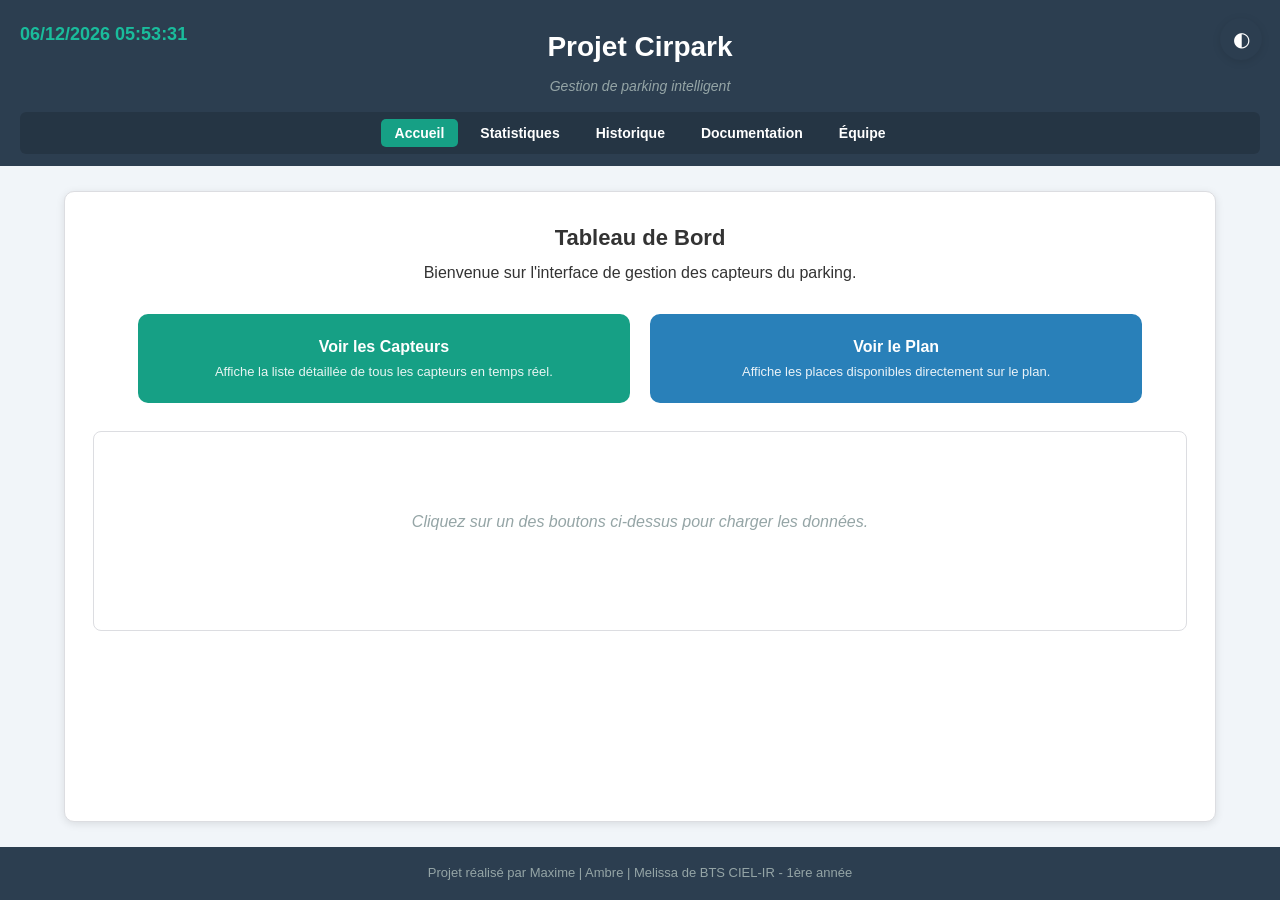
==== index.html @ d514f748 "feat: implement dynamic parking visualization, sensor management, and statistical charting functiona" ====
<!DOCTYPE html>
<html lang="fr" data-theme="light">
<head>
    <meta charset="UTF-8">
    <meta name="viewport" content="width=device-width, initial-scale=1.0">
    <title>Projet Cirpark - BTS CIEL-IR 1</title>
    <link rel="stylesheet" href="style.css">
</head>
<body>

    <!-- En-tête du site -->
    <header style="position:relative;">
        <div id="horloge" style="position:absolute; top:20px; left:20px; font-weight:bold; color:#1abc9c; font-size:18px;">--/--/---- --:--:--</div>
        
        <div class="logo-container">
            <h1>Projet Cirpark</h1>
            <p>Gestion de parking intelligent</p>
        </div>
        <button id="theme-toggle"></button>
        
        <!-- Menu de navigation -->
        <nav>
            <ul>
                <li><a href="index.html" class="active">Accueil</a></li>
                <li><a href="html/statistiques.html">Statistiques</a></li>
                <li><a href="#">Historique</a></li>
                <li><a href="#">Documentation</a></li>
                <li><a href="#">Équipe</a></li>
            </ul>
        </nav>
    </header>

    <!-- Contenu principal -->
    <main>
        <div class="description-projet">
            <h2>Tableau de Bord</h2>
            <p>Bienvenue sur l'interface de gestion des capteurs du parking.</p>
        </div>

        <!-- Boutons d'action -->
        <div class="boutons-container">
            <!-- Bouton pour voir les capteurs -->
            <button id="capteursNAV" class="bouton-action btn-vert">
                <h3>Voir les Capteurs</h3>
                <p>Affiche la liste détaillée de tous les capteurs en temps réel.</p>
            </button>

            <!-- Bouton pour voir le plan -->
            <button id="planNAV" class="bouton-action btn-bleu">
                <h3>Voir le Plan</h3>
                <p>Affiche les places disponibles directement sur le plan.</p>
            </button>
        </div>

        <!-- Section où l'AJAX va afficher les tableaux ou plans -->
        <section id="section">
            <p class="texte-attente">Cliquez sur un des boutons ci-dessus pour charger les données.</p>
        </section>
    </main>

    <!-- Pied de page -->
    <footer>
        <p>Projet réalisé par Maxime | Ambre | Melissa de BTS CIEL-IR - 1ère année</p>
    </footer>

    <!-- Lien vers notre script JavaScript -->
    <script src="js/ajax.js"></script>
    <script type="module">
        import { initTheme } from './js/theme.js';
        initTheme();
    </script> 
</body>
</html>
---- style.css ----
/* style.css - Projet Cirpark */
/* Maxime, Ambre, Melissa */
* {
    margin: 0;
    padding: 0;
    box-sizing: border-box;
}

/* =========== Tokens (variables CSS) =========== */
:root,
[data-theme="light"] {
    --secondary-color: #16a085;
    --primary-color: #2c3e50;
    --white-color: #ffffff;
    --gray-color: #95a5a6;
    --text-color: #333333;
    --bg-color: #f1f5f9;
    --card-bg-color: #ffffff;
    --border-color: #dcdde1;
    --shadow: 0 2px 8px rgba(0, 0, 0, 0.1);
    --green-color: #27ae60;
    --red-color: #e74c3c;
    --blue-color: #2980b9;
    --yellow-color: #f1c40f;
    --orange-color: #e67e22;
    --purple-color: #9b59b6;
    --accent-color: #2980b9;
}

[data-theme="dark"] {
    --secondary-color: #1abc9c;
    --primary-color: #1a1a2e;
    --white-color: #e0e0e0;
    --gray-color: #7f8c8d;
    --text-color: #ecf0f1;
    --bg-color: #0f0f1a;
    --card-bg-color: #1e1e30;
    --border-color: #3a3a5c;
    --shadow: 0 2px 8px rgba(0, 0, 0, 0.35);
    --green-color: #2ecc71;
    --red-color: #e74c3c;
    --blue-color: #3498db;
    --yellow-color: #f1c40f;
    --orange-color: #e67e22;
    --purple-color: #9b59b6;
    --accent-color: #3498db;
}

/* =========== BODY =========== */
body {
    font-family: Arial, Helvetica, sans-serif;
    background-color: var(--bg-color);
    color: var(--text-color);
    line-height: 1.6;
    display: flex;
    flex-direction: column;
    min-height: 100vh;
    transition: background-color 0.3s, color 0.3s;
}

/* =========== EN-TETE =========== */

header {
    background-color: var(--primary-color);
    color: var(--white-color);
    padding: 25px 20px 12px;
    text-align: center;
    position: relative;
}

.logo-container h1 {
    font-size: 28px;
    margin-bottom: 5px;
}

.logo-container p {
    font-style: italic;
    color: var(--gray-color);
    margin-bottom: 15px;
    font-size: 14px;
}

/* =========== MENU DE NAVIGATION =========== */

nav ul {
    list-style-type: none;
    display: flex;
    justify-content: center;
    gap: 8px;
    background-color: rgba(0, 0, 0, 0.15);
    border-radius: 6px;
    padding: 8px 12px;
}

nav ul li a {
    color: var(--white-color);
    text-decoration: none;
    font-weight: bold;
    font-size: 14px;
    padding: 6px 14px;
    border-radius: 5px;
    transition: background-color 0.25s;
}

nav ul li a:hover,
nav ul li a.active {
    background-color: var(--secondary-color);
}

/* =========== CONTENU PRINCIPAL =========== */

main {
    flex: 1;
    width: 90%;
    margin: 25px auto;
    background-color: var(--card-bg-color);
    padding: 28px;
    border-radius: 10px;
    box-shadow: var(--shadow);
    border: 1px solid var(--border-color);
    transition: background-color 0.3s, border-color 0.3s;
}

.description-projet {
    text-align: center;
    margin-bottom: 28px;
}

.description-projet h2 {
    font-size: 22px;
    margin-bottom: 5px;
}

/* =========== BOUTONS D'ACTION =========== */

.boutons-container {
    display: flex;
    justify-content: center;
    gap: 20px;
    margin-bottom: 28px;
}

.bouton-action {
    width: 45%;
    padding: 22px;
    border: 2px solid transparent;
    border-radius: 10px;
    cursor: pointer;
    text-align: center;
    transition: transform 0.2s, box-shadow 0.2s;
}

.bouton-action h3 {
    margin-bottom: 8px;
    font-size: 16px;
}

.bouton-action p {
    font-size: 13px;
    opacity: 0.9;
}

.bouton-action:hover {
    transform: translateY(-2px);
    box-shadow: 0 4px 14px rgba(0, 0, 0, 0.15);
}

.btn-vert {
    background-color: var(--secondary-color);
    color: var(--white-color);
    /*border-color: var(--secondary-color);*/
}

.btn-bleu {
    background-color: var(--accent-color);
    color: var(--white-color);
    border-color: var(--accent-color);
}

/* =========== ZONE D'AFFICHAGE AJAX =========== */

#section {
    border: 1px solid var(--border-color);
    padding: 22px;
    min-height: 200px;
    border-radius: 8px;
    background-color: var(--card-bg-color);
    transition: background-color 0.3s, border-color 0.3s;
}

.texte-attente {
    text-align: center;
    color: var(--gray-color);
    font-style: italic;
    margin-top: 55px;
}

/* =========== TABLEAUX =========== */

table {
    width: 100%;
    border-collapse: collapse;
    margin-top: 10px;
}

th, td {
    border: 1px solid var(--border-color);
    padding: 10px;
    text-align: center;
}

th {
    background-color: var(--primary-color);
    color: var(--white-color);
    font-size: 13px;
    text-transform: uppercase;
    letter-spacing: 0.5px;
}

tr:nth-child(even) {
    background-color: rgba(0, 0, 0, 0.04);
}

tr:hover {
    background-color: rgba(0, 0, 0, 0.06);
}

.vert {
    color: var(--green-color);
    font-weight: bold;
}

.rouge {
    color: var(--red-color);
    font-weight: bold;
}

/* =========== PLAN DU PARKING =========== */

#parking {
    width: 90%;
    margin: 20px auto;
    height: 600px;
    background-color: var(--gray-color);
    border: 3px solid var(--primary-color);
    border-radius: 8px;
    box-shadow: inset 0 0 10px rgba(0, 0, 0, 0.3);
    display: flex;
    flex-direction: column;
}

#range1, #range2, #chemin, #range3, #range4 {
    width: 100%;
    height: 16%;
    display: flex;
}

#range1 .place, #range3 .place {
    border-left: 2px solid var(--white-color);
    height: 100%;
    width: 10%;
    border-right: 2px solid var(--white-color);
    border-top: 3px solid var(--white-color);
    box-sizing: border-box;
}

#range2 .place, #range4 .place {
    border-left: 2px solid var(--white-color);
    border-bottom: 3px solid var(--white-color);
    height: 100%;
    width: 10%;
    border-right: 2px solid var(--white-color);
    box-sizing: border-box;
}

.route {
    height: 100%;
    width: 10%;
    display: flex;
    justify-content: center;
    align-items: center;
    color: var(--white-color);
    font-weight: bold;
    font-size: 24px;
}

.place {
    position: relative;
    transition: background-color 0.3s, transform 0.2s;
    cursor: pointer;
    display: flex;
    justify-content: center;
    align-items: center;
    font-size: 35px;
}

.voiture-img {
    max-width: 90%;
    max-height: 90%;
    object-fit: contain;
}

.place:hover {
    transform: scale(1.1);
    z-index: 10;
    box-shadow: 0 0 12px rgba(255, 255, 255, 0.5);
}

.place::after {
    content: attr(data-info);
    position: absolute;
    bottom: 110%;
    left: 50%;
    transform: translateX(-50%);
    background-color: var(--primary-color);
    color: var(--white-color);
    padding: 6px 10px;
    border-radius: 6px;
    font-size: 12px;
    white-space: nowrap;
    pointer-events: none;
    opacity: 0;
    transition: opacity 0.3s;
}

.place:hover::after {
    opacity: 1;
    bottom: 115%;
}
.place.vert {
    background-color: var(--green-color);
}

.place.rouge {
    background-color: var(--red-color);
}

/* =========== BOUTON RETOUR (HISTORIQUE) =========== */

.btn-gris {
    background-color: var(--card-bg-color);
    color: var(--text-color);
    border: 1px solid var(--border-color);
    padding: 10px 20px;
    border-radius: 6px;
    cursor: pointer;
    font-weight: bold;
    margin-bottom: 15px;
    transition: background-color 0.2s;
}

.btn-gris:hover {
    background-color: var(--secondary-color);
    color: var(--white-color);
    border-color: var(--secondary-color);
}

/* =========== PIED DE PAGE =========== */

footer {
    background-color: var(--primary-color);
    color: var(--gray-color);
    text-align: center;
    padding: 16px;
    margin-top: auto;
    font-size: 13px;
}

/* =========== RESUME PARKING =========== */

.resume-parking {
    margin: 20px auto;
    width: 90%;
    display: flex;
    justify-content: space-around;
    background-color: var(--card-bg-color);
    padding: 15px;
    border-radius: 8px;
    box-shadow: var(--shadow);
    font-size: 18px;
    border: 1px solid var(--border-color);
}

.resume-parking p {
    margin: 0;
}

.resume-parking .texte-vert {
    color: var(--green-color);
    font-weight: bold;
    font-size: 22px;
}

.resume-parking .texte-rouge {
    color: var(--red-color);
    font-weight: bold;
    font-size: 22px;
}

/* =========== BOUTON THEME =========== */

#theme-toggle {
    position: fixed;
    top: 18px;
    right: 18px;
    width: 42px;
    height: 42px;
    border-radius: 50%;
    border: none;
    cursor: pointer;
    font-size: 20px;
    background-color: var(--primary-color);
    color: var(--white-color);
    box-shadow: var(--shadow);
    transition: transform 0.25s, background-color 0.25s;
    z-index: 1000;
}

#theme-toggle:hover {
    transform: scale(1.1);
    background-color: var(--secondary-color);
}

/* =========== STATISTIQUES =========== */

.stats-grid {
    display: grid;
    grid-template-columns: 1fr 1fr;
    gap: 20px;
}

.stats-card {
    background-color: var(--card-bg-color);
    border: 1px solid var(--border-color);
    border-radius: 10px;
    padding: 20px;
    box-shadow: var(--shadow);
    transition: background-color 0.3s, border-color 0.3s, transform 0.2s;
}

.stats-card:hover {
    transform: translateY(-2px);
    box-shadow: 0 4px 16px rgba(0, 0, 0, 0.15);
}

.stats-card h3 {
    font-size: 16px;
    margin-bottom: 14px;
    color: var(--text-color);
    text-align: center;
}

.chart-wrapper {
    position: relative;
    height: 280px;
    width: 100%;
}
.stats-card:last-child {
    grid-column: 1 / -1;
}

/* =========== RESPONSIVE DESIGN =========== */

/* =========== MOBILE =========== */
@media screen and (max-width: 600px) {

    nav ul {
        flex-direction: column;
    }

    .boutons-container {
        flex-direction: column;
    }

    .bouton-action {
        width: 100%;
    }

    .stats-grid {
        grid-template-columns: 1fr;
    }

    .resume-parking {
        flex-direction: column;
        text-align: center;
    }
}
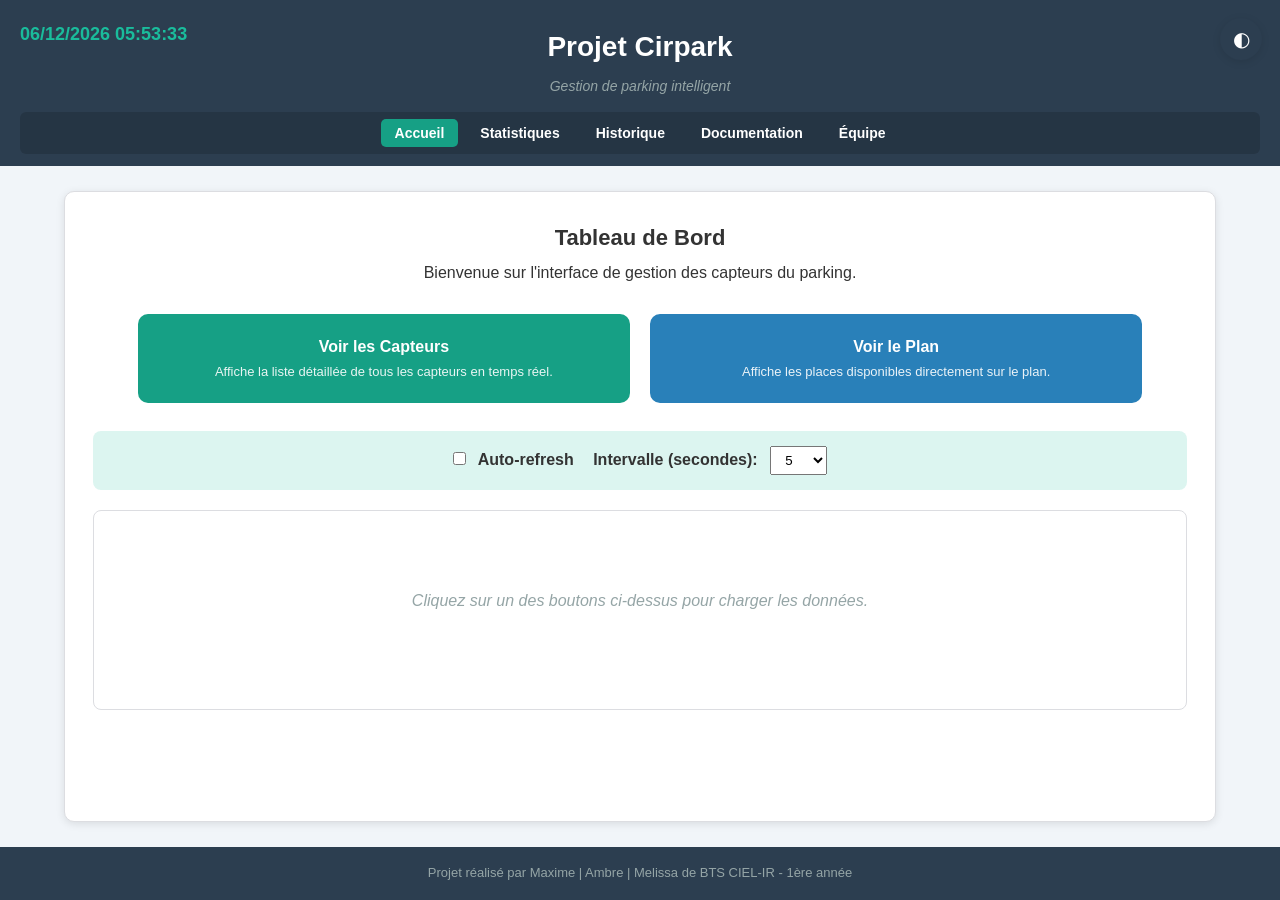
==== commit 64a0c624: "feat: implement auto-refresh functionality for statistics and charts; update README and add new HTML" ====
--- a/index.html
+++ b/index.html
@@ -52,6 +52,23 @@
             </button>
         </div>
 
+        <!-- Contrôle Auto-Refresh -->
+        <div style="margin: 20px 0; padding: 15px; background: rgba(26, 188, 156, 0.15); border-radius: 8px; text-align: center;">
+            <label for="autoRefreshToggle" style="font-weight: bold; margin-right: 15px;">
+                <input type="checkbox" id="autoRefreshToggle" style="margin-right: 8px;"> Auto-refresh
+            </label>
+            <label for="refreshInterval" style="font-weight: bold;">
+                Intervalle (secondes):
+                <select id="refreshInterval" style="margin-left: 8px; padding: 5px 10px;">
+                    <option value="3000">3</option>
+                    <option value="5000" selected>5</option>
+                    <option value="10000">10</option>
+                    <option value="15000">15</option>
+                    <option value="30000">30</option>
+                </select>
+            </label>
+        </div>
+
         <!-- Section où l'AJAX va afficher les tableaux ou plans -->
         <section id="section">
             <p class="texte-attente">Cliquez sur un des boutons ci-dessus pour charger les données.</p>
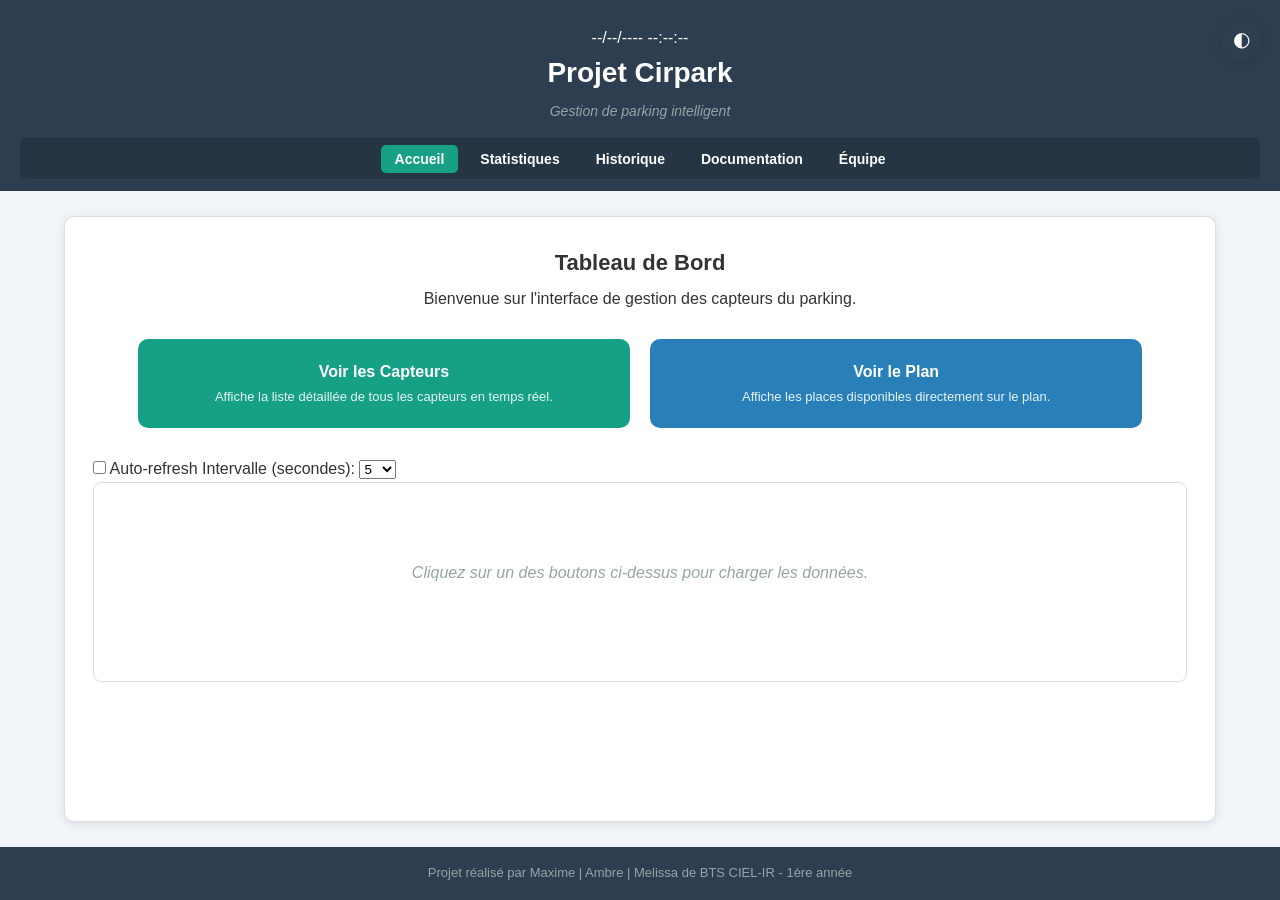
==== commit 687ccb6c: "feat: enhance capteur management with detailed view, update REST API for capteur data, and improve r" ====
--- a/index.html
+++ b/index.html
@@ -9,8 +9,8 @@
 <body>
 
     <!-- En-tête du site -->
-    <header style="position:relative;">
-        <div id="horloge" style="position:absolute; top:20px; left:20px; font-weight:bold; color:#1abc9c; font-size:18px;">--/--/---- --:--:--</div>
+    <header id="index-header">
+        <div id="horloge">--/--/---- --:--:--</div>
         
         <div class="logo-container">
             <h1>Projet Cirpark</h1>
@@ -23,9 +23,9 @@
             <ul>
                 <li><a href="index.html" class="active">Accueil</a></li>
                 <li><a href="html/statistiques.html">Statistiques</a></li>
-                <li><a href="#">Historique</a></li>
-                <li><a href="#">Documentation</a></li>
-                <li><a href="#">Équipe</a></li>
+                <li><a href="html/historique.html">Historique</a></li>
+                <li><a href="html/documentation.html">Documentation</a></li>
+                <li><a href="html/equipe.html">Équipe</a></li>
             </ul>
         </nav>
     </header>
@@ -53,13 +53,13 @@
         </div>
 
         <!-- Contrôle Auto-Refresh -->
-        <div style="margin: 20px 0; padding: 15px; background: rgba(26, 188, 156, 0.15); border-radius: 8px; text-align: center;">
-            <label for="autoRefreshToggle" style="font-weight: bold; margin-right: 15px;">
-                <input type="checkbox" id="autoRefreshToggle" style="margin-right: 8px;"> Auto-refresh
+        <div class="refresh">
+            <label for="autoRefreshToggle" id="refreshtoggle">
+                <input type="checkbox" id="autoRefreshToggle"> Auto-refresh
             </label>
-            <label for="refreshInterval" style="font-weight: bold;">
+            <label for="refreshInterval" id="refreshIntervalLabel">
                 Intervalle (secondes):
-                <select id="refreshInterval" style="margin-left: 8px; padding: 5px 10px;">
+                <select id="refreshInterval">
                     <option value="3000">3</option>
                     <option value="5000" selected>5</option>
                     <option value="10000">10</option>
--- a/style.css
+++ b/style.css
@@ -235,6 +235,104 @@
     font-weight: bold;
 }
 
+/* =========== FICHE CAPTEUR =========== */
+
+.capteur-details {
+    margin-top: 15px;
+}
+
+.capteur-grid {
+    display: grid;
+    grid-template-columns: repeat(auto-fit, minmax(240px, 1fr));
+    gap: 18px;
+}
+
+.capteur-card {
+    background-color: var(--card-bg-color);
+    border: 1px solid var(--border-color);
+    border-radius: 10px;
+    padding: 16px;
+    box-shadow: var(--shadow);
+}
+
+.capteur-card h4 {
+    margin-bottom: 12px;
+    font-size: 15px;
+}
+
+.capteur-form {
+    display: grid;
+    gap: 10px;
+}
+
+.capteur-form label {
+    font-weight: bold;
+    font-size: 13px;
+}
+
+.capteur-form input,
+.capteur-form select,
+.capteur-form textarea {
+    width: 100%;
+    padding: 8px 10px;
+    border-radius: 6px;
+    border: 1px solid var(--border-color);
+    background-color: var(--card-bg-color);
+    color: var(--text-color);
+}
+
+.capteur-meta {
+    font-size: 12px;
+    color: var(--gray-color);
+    margin-top: 6px;
+}
+
+.form-actions {
+    margin-top: 12px;
+    display: flex;
+    gap: 10px;
+    flex-wrap: wrap;
+}
+
+.btn-action {
+    background-color: var(--secondary-color);
+    color: var(--white-color);
+    border: 1px solid var(--secondary-color);
+    padding: 8px 14px;
+    border-radius: 6px;
+    cursor: pointer;
+    font-weight: bold;
+    transition: background-color 0.2s, border-color 0.2s;
+}
+
+.btn-action:hover {
+    background-color: var(--primary-color);
+    border-color: var(--primary-color);
+}
+
+.btn-danger {
+    background-color: var(--red-color);
+    color: var(--white-color);
+    border: 1px solid var(--red-color);
+    padding: 8px 14px;
+    border-radius: 6px;
+    cursor: pointer;
+    font-weight: bold;
+    transition: background-color 0.2s, border-color 0.2s;
+}
+
+.btn-danger:hover {
+    background-color: #c0392b;
+    border-color: #c0392b;
+}
+
+.btn-group {
+    display: flex;
+    gap: 10px;
+    flex-wrap: wrap;
+    margin-bottom: 12px;
+}
+
 /* =========== PLAN DU PARKING =========== */
 
 #parking {
@@ -484,4 +582,36 @@
         flex-direction: column;
         text-align: center;
     }
-}+}
+#refresh{
+    margin: 20px 0;
+    padding: 15px;
+    background: rgba(26, 188, 156, 0.15);
+    border-radius: 8px;
+    text-align: center;
+}
+.refreshtoggle{
+    font-weight: bold;
+    margin-right: 15px;
+}
+.autoRefreshToggle{
+    margin-right: 8px;
+}
+.refreshIntervalLabel{
+    font-weight: bold;
+}
+.refreshInterval{
+    margin-left: 8px;
+    padding: 5px 10px;
+}
+.horloge{
+    position:absolute;
+    top:20px;
+    left:20px;
+    font-weight:bold;
+    color:#1abc9c;
+    font-size:18px;
+}
+.index-header{
+    position:relative;
+}
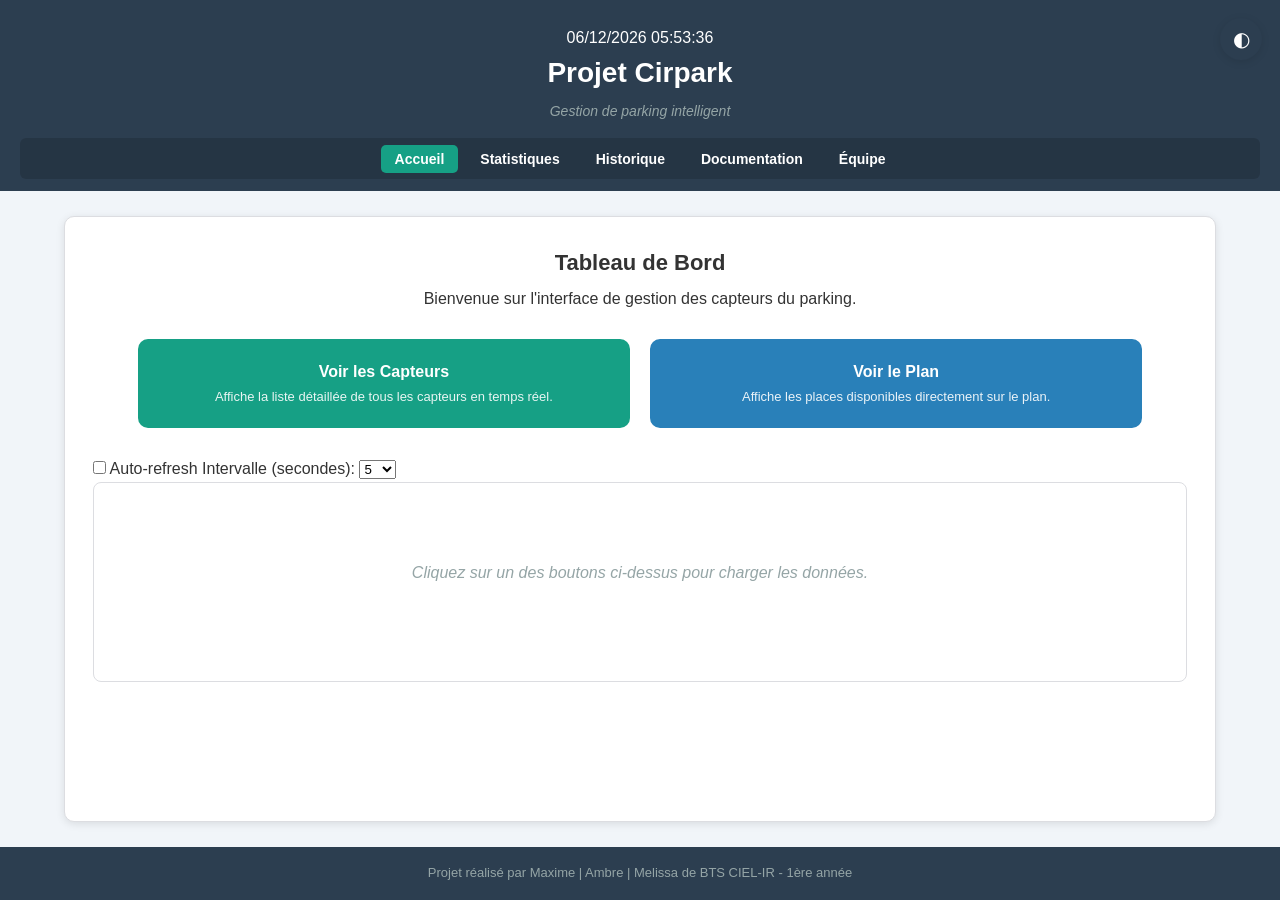
==== commit 01fe3590: "feat: enhance historique and statistiques pages with navigation and project description; add new Jav" ====
--- a/index.html
+++ b/index.html
@@ -21,11 +21,11 @@
         <!-- Menu de navigation -->
         <nav>
             <ul>
-                <li><a href="index.html" class="active">Accueil</a></li>
-                <li><a href="html/statistiques.html">Statistiques</a></li>
-                <li><a href="html/historique.html">Historique</a></li>
-                <li><a href="html/documentation.html">Documentation</a></li>
-                <li><a href="html/equipe.html">Équipe</a></li>
+                <li><a href="../index.html" class="active">Accueil</a></li>
+                <li><a href="../html/statistiques.html">Statistiques</a></li>
+                <li><a href="../html/historique.html">Historique</a></li>
+                <li><a href="../html/documentation.html">Documentation</a></li>
+                <li><a href="../html/equipe.html">Équipe</a></li>
             </ul>
         </nav>
     </header>
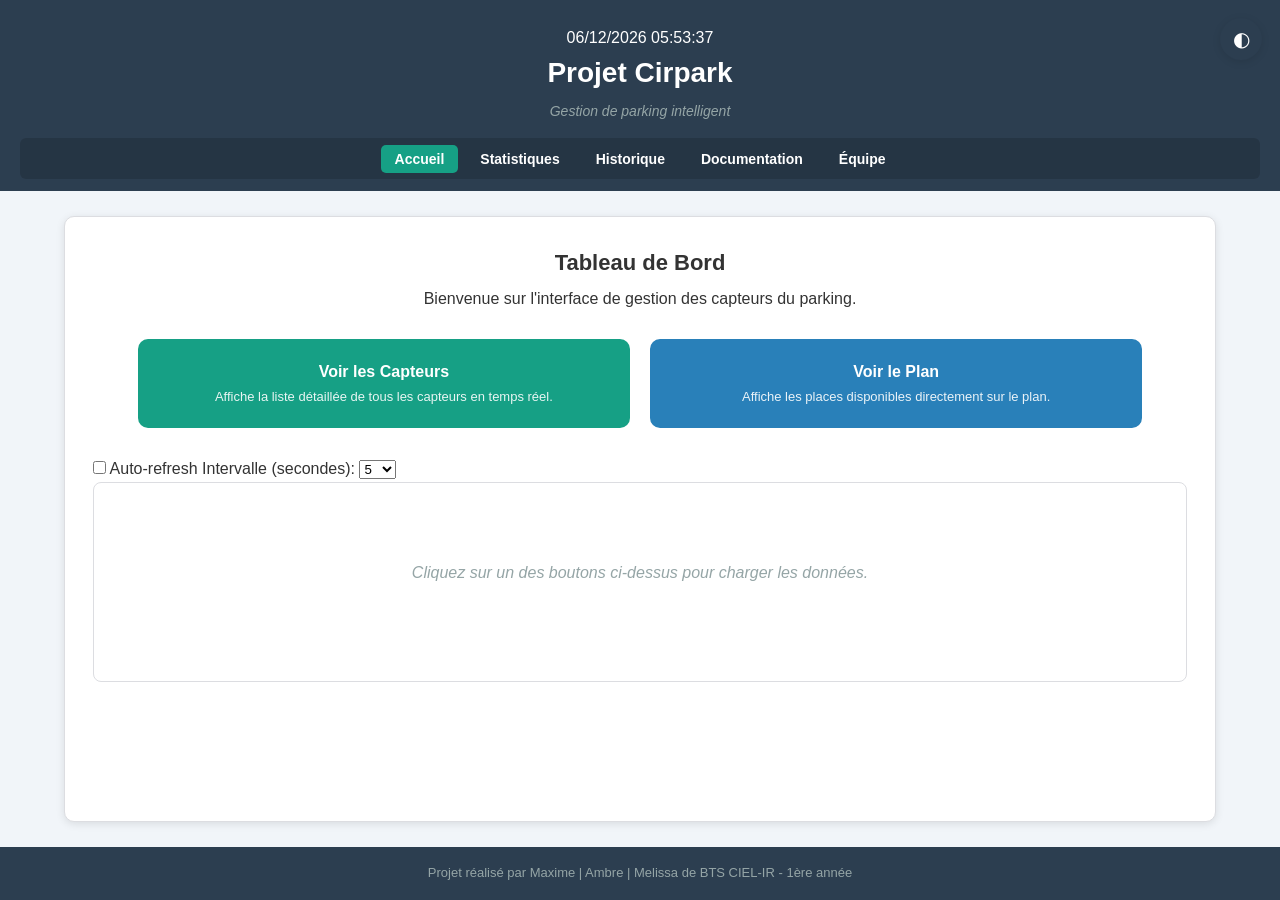
==== commit 932d7cfc: "feat: update README for task completion status; enhance historique and statistiques pages with new J" ====
--- a/index.html
+++ b/index.html
@@ -82,9 +82,6 @@
 
     <!-- Lien vers notre script JavaScript -->
     <script src="js/ajax.js"></script>
-    <script type="module">
-        import { initTheme } from './js/theme.js';
-        initTheme();
-    </script> 
+    <script type="module" src="js/index-page.js"></script>
 </body>
-</html>+</html>
--- a/style.css
+++ b/style.css
@@ -225,6 +225,11 @@
     background-color: rgba(0, 0, 0, 0.06);
 }
 
+.historique-empty {
+    margin-top: 10px;
+    color: #666666;
+}
+
 .vert {
     color: var(--green-color);
     font-weight: bold;
@@ -521,6 +526,51 @@
 
 /* =========== STATISTIQUES =========== */
 
+.stats-refresh {
+    display: flex;
+    gap: 20px;
+    margin: 20px 0;
+    padding: 15px;
+    background: rgba(26, 188, 156, 0.15);
+    border-radius: 8px;
+    align-items: center;
+    flex-wrap: wrap;
+}
+
+.stats-refresh__button {
+    margin: 0;
+    flex-shrink: 0;
+}
+
+.stats-refresh__title {
+    margin: 0;
+    font-size: 14px;
+}
+
+.stats-refresh__controls {
+    flex: 1;
+    min-width: 300px;
+}
+
+.stats-refresh__label {
+    font-weight: bold;
+    margin-right: 15px;
+    display: inline-block;
+}
+
+.stats-refresh__label:last-child {
+    margin-right: 0;
+}
+
+.stats-refresh__checkbox {
+    margin-right: 8px;
+}
+
+.stats-refresh__select {
+    margin-left: 8px;
+    padding: 5px 10px;
+}
+
 .stats-grid {
     display: grid;
     grid-template-columns: 1fr 1fr;
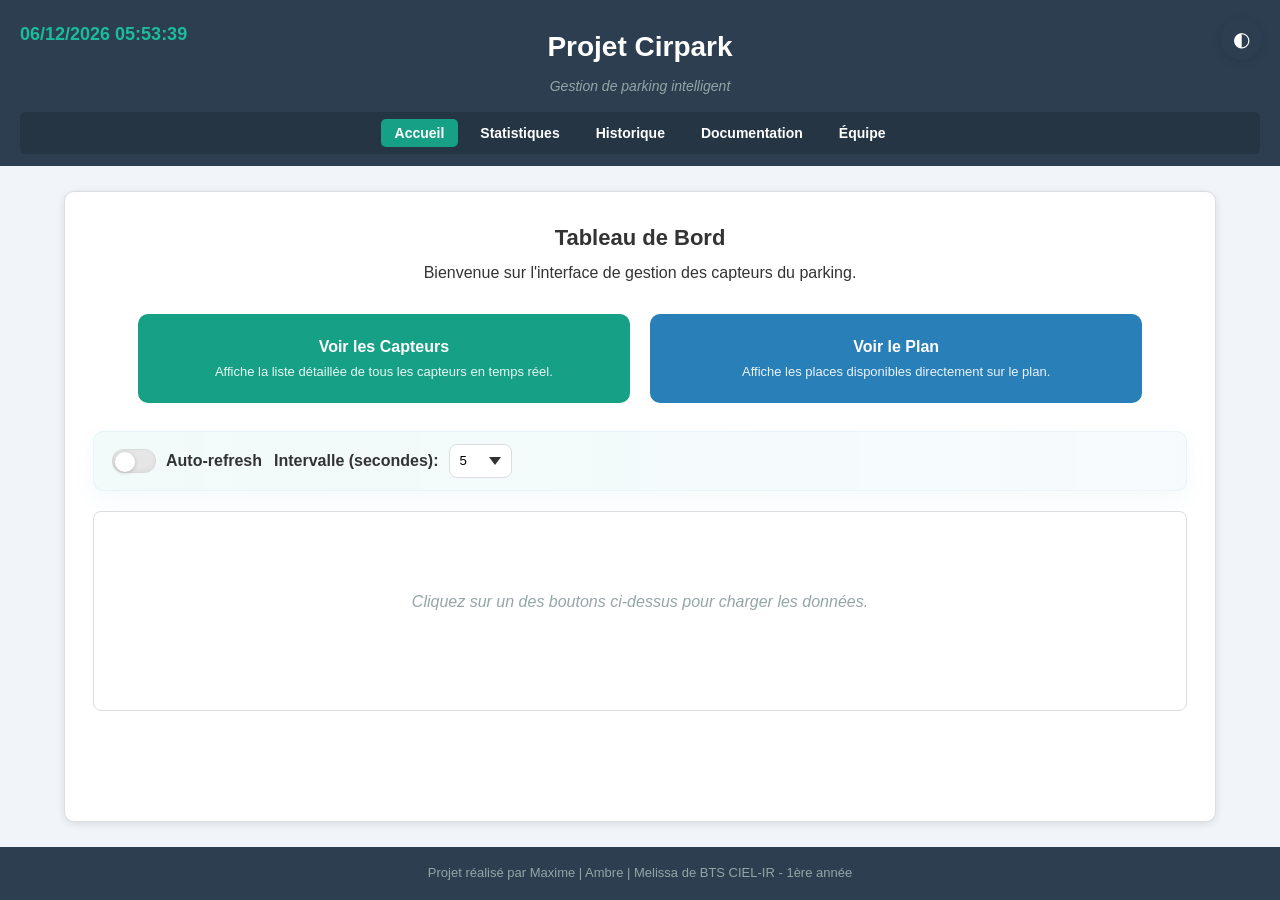
==== commit b78533b1: "Refactor HTML structure and styles across multiple pages - Updated the language attribute in equipe." ====
--- a/index.html
+++ b/index.html
@@ -9,8 +9,8 @@
 <body>
 
     <!-- En-tête du site -->
-    <header id="index-header">
-        <div id="horloge">--/--/---- --:--:--</div>
+    <header id="index-header" class="index-header">
+        <div id="horloge" class="horloge">--/--/---- --:--:--</div>
         
         <div class="logo-container">
             <h1>Projet Cirpark</h1>
@@ -21,11 +21,11 @@
         <!-- Menu de navigation -->
         <nav>
             <ul>
-                <li><a href="../index.html" class="active">Accueil</a></li>
-                <li><a href="../html/statistiques.html">Statistiques</a></li>
-                <li><a href="../html/historique.html">Historique</a></li>
-                <li><a href="../html/documentation.html">Documentation</a></li>
-                <li><a href="../html/equipe.html">Équipe</a></li>
+                <li><a href="index.html" class="active">Accueil</a></li>
+                <li><a href="html/statistiques.html">Statistiques</a></li>
+                <li><a href="html/historique.html">Historique</a></li>
+                <li><a href="html/documentation.html">Documentation</a></li>
+                <li><a href="html/equipe.html">Équipe</a></li>
             </ul>
         </nav>
     </header>
@@ -53,20 +53,22 @@
         </div>
 
         <!-- Contrôle Auto-Refresh -->
-        <div class="refresh">
-            <label for="autoRefreshToggle" id="refreshtoggle">
-                <input type="checkbox" id="autoRefreshToggle"> Auto-refresh
-            </label>
-            <label for="refreshInterval" id="refreshIntervalLabel">
-                Intervalle (secondes):
-                <select id="refreshInterval">
-                    <option value="3000">3</option>
-                    <option value="5000" selected>5</option>
-                    <option value="10000">10</option>
-                    <option value="15000">15</option>
-                    <option value="30000">30</option>
-                </select>
-            </label>
+        <div class="stats-refresh">
+            <div class="stats-refresh__controls">
+                <label for="autoRefreshToggle" class="stats-refresh__label">
+                    <input type="checkbox" id="autoRefreshToggle" class="stats-refresh__checkbox"> Auto-refresh
+                </label>
+                <label for="refreshInterval" class="stats-refresh__label">
+                    Intervalle (secondes):
+                    <select id="refreshInterval" class="stats-refresh__select">
+                        <option value="3000">3</option>
+                        <option value="5000" selected>5</option>
+                        <option value="10000">10</option>
+                        <option value="15000">15</option>
+                        <option value="30000">30</option>
+                    </select>
+                </label>
+            </div>
         </div>
 
         <!-- Section où l'AJAX va afficher les tableaux ou plans -->
--- a/style.css
+++ b/style.css
@@ -168,7 +168,7 @@
 .btn-vert {
     background-color: var(--secondary-color);
     color: var(--white-color);
-    /*border-color: var(--secondary-color);*/
+    border-color: var(--secondary-color);
 }
 
 .btn-bleu {
@@ -524,16 +524,16 @@
     background-color: var(--secondary-color);
 }
 
-/* =========== STATISTIQUES =========== */
-
 .stats-refresh {
-    display: flex;
-    gap: 20px;
+    background: linear-gradient(90deg, rgba(26,188,156,0.06), rgba(41,128,185,0.04));
+    display: flex;
+    align-items: center;
+    gap: 12px;
     margin: 20px 0;
-    padding: 15px;
-    background: rgba(26, 188, 156, 0.15);
-    border-radius: 8px;
-    align-items: center;
+    padding: 12px 18px;
+    border-radius: 10px;
+    border: 1px solid rgba(41,128,185,0.06);
+    box-shadow: 0 8px 22px rgba(41,128,185,0.05);
     flex-wrap: wrap;
 }
 
@@ -550,25 +550,76 @@
 .stats-refresh__controls {
     flex: 1;
     min-width: 300px;
+    display: flex;
+    align-items: center;
+    gap: 12px;
+    flex-wrap: wrap;
 }
 
 .stats-refresh__label {
-    font-weight: bold;
-    margin-right: 15px;
-    display: inline-block;
-}
-
-.stats-refresh__label:last-child {
-    margin-right: 0;
-}
-
+    display: inline-flex;
+    align-items: center;
+    gap: 10px;
+    font-weight: 600;
+}
+
+/* Custom toggle look for the refresh checkbox */
 .stats-refresh__checkbox {
-    margin-right: 8px;
-}
-
+    -webkit-appearance: none;
+    appearance: none;
+    width: 44px;
+    height: 24px;
+    border-radius: 999px;
+    background: #e6e6e6;
+    position: relative;
+    cursor: pointer;
+    border: 1px solid rgba(0,0,0,0.05);
+    box-shadow: inset 0 -2px 4px rgba(0,0,0,0.04);
+}
+
+.stats-refresh__checkbox::after {
+    content: "";
+    position: absolute;
+    top: 2px;
+    left: 2px;
+    width: 20px;
+    height: 20px;
+    background: var(--white-color);
+    border-radius: 50%;
+    box-shadow: 0 1px 4px rgba(0,0,0,0.18);
+    transition: transform 0.18s ease;
+}
+
+.stats-refresh__checkbox:checked {
+    background: var(--secondary-color);
+    border-color: var(--secondary-color);
+}
+
+.stats-refresh__checkbox:checked::after {
+    transform: translateX(20px);
+}
+
+/* Styled select with custom arrow */
 .stats-refresh__select {
-    margin-left: 8px;
-    padding: 5px 10px;
+    -webkit-appearance: none;
+    appearance: none;
+    padding: 6px 36px 6px 10px;
+    border-radius: 8px;
+    border: 1px solid var(--border-color);
+    background-color: var(--card-bg-color);
+    background-image: url("data:image/svg+xml,%3Csvg xmlns='http://www.w3.org/2000/svg' width='12' height='8' viewBox='0 0 12 8'%3E%3Cpath fill='%23333' d='M6 8L0 0h12z'/%3E%3C/svg%3E");
+    background-repeat: no-repeat;
+    background-position: right 10px center;
+    cursor: pointer;
+    height: 34px;
+    display: inline-flex;
+    align-items: center;
+}
+
+.stats-refresh__select:focus {
+    border-color: var(--secondary-color);
+    box-shadow: 0 6px 18px rgba(41,128,185,0.06);
+    outline: none;
 }
 
 .stats-grid {
@@ -632,27 +683,6 @@
         flex-direction: column;
         text-align: center;
     }
-}
-#refresh{
-    margin: 20px 0;
-    padding: 15px;
-    background: rgba(26, 188, 156, 0.15);
-    border-radius: 8px;
-    text-align: center;
-}
-.refreshtoggle{
-    font-weight: bold;
-    margin-right: 15px;
-}
-.autoRefreshToggle{
-    margin-right: 8px;
-}
-.refreshIntervalLabel{
-    font-weight: bold;
-}
-.refreshInterval{
-    margin-left: 8px;
-    padding: 5px 10px;
 }
 .horloge{
     position:absolute;
@@ -665,3 +695,73 @@
 .index-header{
     position:relative;
 }
+
+/* =========== DOCUMENTATION =========== */
+
+.doc-section {
+    margin: 25px 0;
+    padding: 20px;
+    background-color: var(--card-bg-color);
+    border-left: 4px solid var(--secondary-color);
+    border-radius: 5px;
+}
+
+.doc-section h3 {
+    margin-top: 0;
+    margin-bottom: 15px;
+    color: var(--text-color);
+    font-size: 18px;
+}
+
+.doc-section h4 {
+    margin-top: 15px;
+    margin-bottom: 10px;
+    color: var(--primary-color);
+    font-size: 15px;
+}
+
+.doc-section ul,
+.doc-section ol {
+    margin-left: 20px;
+    margin-bottom: 10px;
+}
+
+.doc-section li {
+    margin-bottom: 8px;
+    line-height: 1.6;
+}
+
+.doc-section table {
+    width: 100%;
+    border-collapse: collapse;
+    margin: 15px 0;
+}
+
+.doc-section code {
+    background-color: rgba(0, 0, 0, 0.05);
+    padding: 2px 6px;
+    border-radius: 3px;
+    font-family: 'Courier New', monospace;
+    font-size: 13px;
+}
+
+.doc-section pre {
+    background-color: rgba(0, 0, 0, 0.05);
+    padding: 15px;
+    border-radius: 5px;
+    overflow-x: auto;
+    margin: 10px 0;
+}
+
+.doc-section pre code {
+    background: none;
+    padding: 0;
+}
+
+.doc-section strong {
+    font-weight: bold;
+}
+
+.doc-section em {
+    font-style: italic;
+}
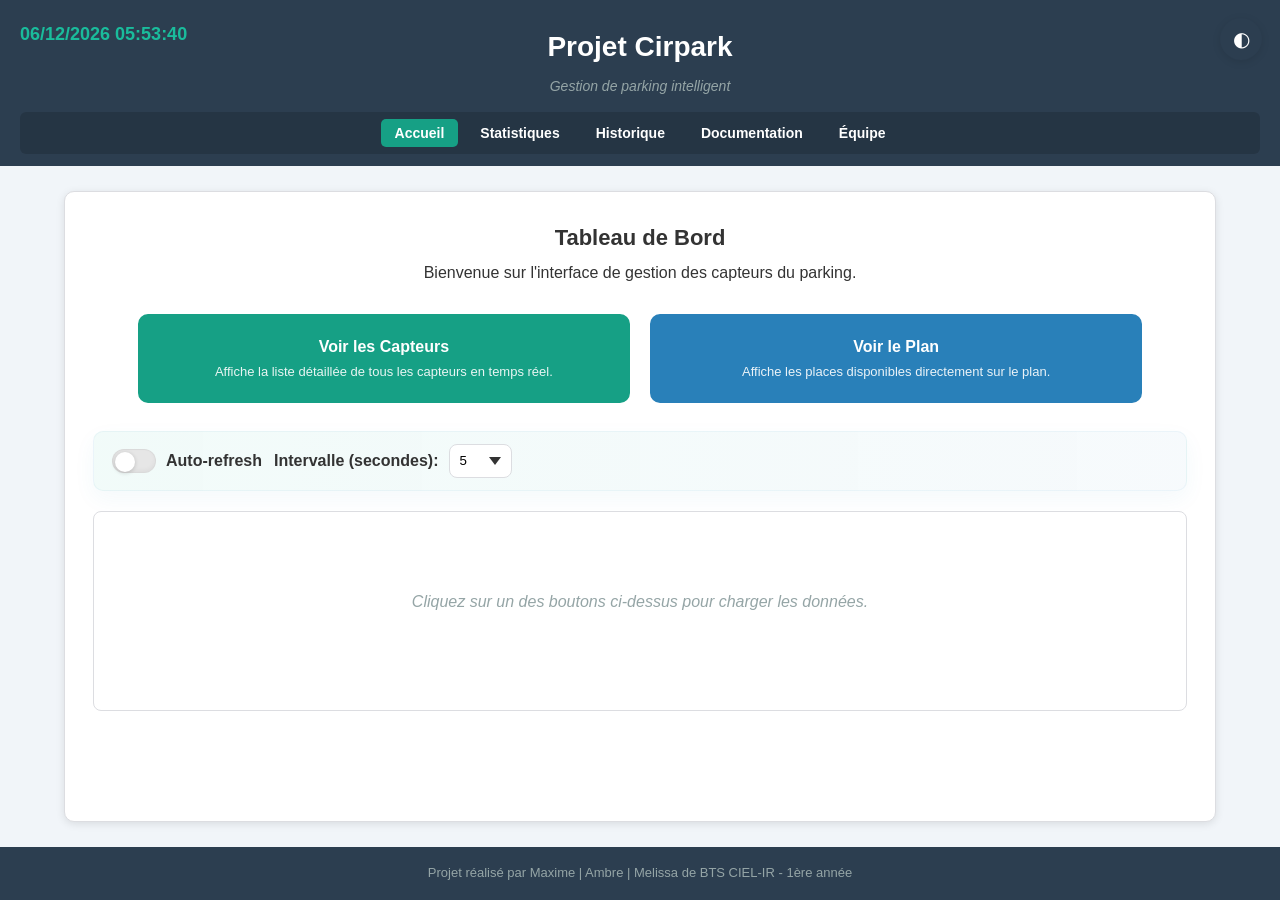
==== commit cca09a9b: "feat: enhance team page with new layout and styling; add documentation and statistics pages with cor" ====
--- a/index.html
+++ b/index.html
@@ -5,6 +5,8 @@
     <meta name="viewport" content="width=device-width, initial-scale=1.0">
     <title>Projet Cirpark - BTS CIEL-IR 1</title>
     <link rel="stylesheet" href="style.css">
+    <link rel="stylesheet" href="css/statistiques.css">
+    <link rel="stylesheet" href="css/plan.css">
 </head>
 <body>
 
--- a/style.css
+++ b/style.css
@@ -225,10 +225,6 @@
     background-color: rgba(0, 0, 0, 0.06);
 }
 
-.historique-empty {
-    margin-top: 10px;
-    color: #666666;
-}
 
 .vert {
     color: var(--green-color);
@@ -338,125 +334,6 @@
     margin-bottom: 12px;
 }
 
-/* =========== PLAN DU PARKING =========== */
-
-#parking {
-    width: 90%;
-    margin: 20px auto;
-    height: 600px;
-    background-color: var(--gray-color);
-    border: 3px solid var(--primary-color);
-    border-radius: 8px;
-    box-shadow: inset 0 0 10px rgba(0, 0, 0, 0.3);
-    display: flex;
-    flex-direction: column;
-}
-
-#range1, #range2, #chemin, #range3, #range4 {
-    width: 100%;
-    height: 16%;
-    display: flex;
-}
-
-#range1 .place, #range3 .place {
-    border-left: 2px solid var(--white-color);
-    height: 100%;
-    width: 10%;
-    border-right: 2px solid var(--white-color);
-    border-top: 3px solid var(--white-color);
-    box-sizing: border-box;
-}
-
-#range2 .place, #range4 .place {
-    border-left: 2px solid var(--white-color);
-    border-bottom: 3px solid var(--white-color);
-    height: 100%;
-    width: 10%;
-    border-right: 2px solid var(--white-color);
-    box-sizing: border-box;
-}
-
-.route {
-    height: 100%;
-    width: 10%;
-    display: flex;
-    justify-content: center;
-    align-items: center;
-    color: var(--white-color);
-    font-weight: bold;
-    font-size: 24px;
-}
-
-.place {
-    position: relative;
-    transition: background-color 0.3s, transform 0.2s;
-    cursor: pointer;
-    display: flex;
-    justify-content: center;
-    align-items: center;
-    font-size: 35px;
-}
-
-.voiture-img {
-    max-width: 90%;
-    max-height: 90%;
-    object-fit: contain;
-}
-
-.place:hover {
-    transform: scale(1.1);
-    z-index: 10;
-    box-shadow: 0 0 12px rgba(255, 255, 255, 0.5);
-}
-
-.place::after {
-    content: attr(data-info);
-    position: absolute;
-    bottom: 110%;
-    left: 50%;
-    transform: translateX(-50%);
-    background-color: var(--primary-color);
-    color: var(--white-color);
-    padding: 6px 10px;
-    border-radius: 6px;
-    font-size: 12px;
-    white-space: nowrap;
-    pointer-events: none;
-    opacity: 0;
-    transition: opacity 0.3s;
-}
-
-.place:hover::after {
-    opacity: 1;
-    bottom: 115%;
-}
-.place.vert {
-    background-color: var(--green-color);
-}
-
-.place.rouge {
-    background-color: var(--red-color);
-}
-
-/* =========== BOUTON RETOUR (HISTORIQUE) =========== */
-
-.btn-gris {
-    background-color: var(--card-bg-color);
-    color: var(--text-color);
-    border: 1px solid var(--border-color);
-    padding: 10px 20px;
-    border-radius: 6px;
-    cursor: pointer;
-    font-weight: bold;
-    margin-bottom: 15px;
-    transition: background-color 0.2s;
-}
-
-.btn-gris:hover {
-    background-color: var(--secondary-color);
-    color: var(--white-color);
-    border-color: var(--secondary-color);
-}
 
 /* =========== PIED DE PAGE =========== */
 
@@ -524,139 +401,6 @@
     background-color: var(--secondary-color);
 }
 
-.stats-refresh {
-    background: linear-gradient(90deg, rgba(26,188,156,0.06), rgba(41,128,185,0.04));
-    display: flex;
-    align-items: center;
-    gap: 12px;
-    margin: 20px 0;
-    padding: 12px 18px;
-    border-radius: 10px;
-    border: 1px solid rgba(41,128,185,0.06);
-    box-shadow: 0 8px 22px rgba(41,128,185,0.05);
-    flex-wrap: wrap;
-}
-
-.stats-refresh__button {
-    margin: 0;
-    flex-shrink: 0;
-}
-
-.stats-refresh__title {
-    margin: 0;
-    font-size: 14px;
-}
-
-.stats-refresh__controls {
-    flex: 1;
-    min-width: 300px;
-    display: flex;
-    align-items: center;
-    gap: 12px;
-    flex-wrap: wrap;
-}
-
-.stats-refresh__label {
-    display: inline-flex;
-    align-items: center;
-    gap: 10px;
-    font-weight: 600;
-}
-
-/* Custom toggle look for the refresh checkbox */
-.stats-refresh__checkbox {
-    -webkit-appearance: none;
-    appearance: none;
-    width: 44px;
-    height: 24px;
-    border-radius: 999px;
-    background: #e6e6e6;
-    position: relative;
-    cursor: pointer;
-    border: 1px solid rgba(0,0,0,0.05);
-    box-shadow: inset 0 -2px 4px rgba(0,0,0,0.04);
-}
-
-.stats-refresh__checkbox::after {
-    content: "";
-    position: absolute;
-    top: 2px;
-    left: 2px;
-    width: 20px;
-    height: 20px;
-    background: var(--white-color);
-    border-radius: 50%;
-    box-shadow: 0 1px 4px rgba(0,0,0,0.18);
-    transition: transform 0.18s ease;
-}
-
-.stats-refresh__checkbox:checked {
-    background: var(--secondary-color);
-    border-color: var(--secondary-color);
-}
-
-.stats-refresh__checkbox:checked::after {
-    transform: translateX(20px);
-}
-
-/* Styled select with custom arrow */
-.stats-refresh__select {
-    -webkit-appearance: none;
-    appearance: none;
-    padding: 6px 36px 6px 10px;
-    border-radius: 8px;
-    border: 1px solid var(--border-color);
-    background-color: var(--card-bg-color);
-    background-image: url("data:image/svg+xml,%3Csvg xmlns='http://www.w3.org/2000/svg' width='12' height='8' viewBox='0 0 12 8'%3E%3Cpath fill='%23333' d='M6 8L0 0h12z'/%3E%3C/svg%3E");
-    background-repeat: no-repeat;
-    background-position: right 10px center;
-    cursor: pointer;
-    height: 34px;
-    display: inline-flex;
-    align-items: center;
-}
-
-.stats-refresh__select:focus {
-    border-color: var(--secondary-color);
-    box-shadow: 0 6px 18px rgba(41,128,185,0.06);
-    outline: none;
-}
-
-.stats-grid {
-    display: grid;
-    grid-template-columns: 1fr 1fr;
-    gap: 20px;
-}
-
-.stats-card {
-    background-color: var(--card-bg-color);
-    border: 1px solid var(--border-color);
-    border-radius: 10px;
-    padding: 20px;
-    box-shadow: var(--shadow);
-    transition: background-color 0.3s, border-color 0.3s, transform 0.2s;
-}
-
-.stats-card:hover {
-    transform: translateY(-2px);
-    box-shadow: 0 4px 16px rgba(0, 0, 0, 0.15);
-}
-
-.stats-card h3 {
-    font-size: 16px;
-    margin-bottom: 14px;
-    color: var(--text-color);
-    text-align: center;
-}
-
-.chart-wrapper {
-    position: relative;
-    height: 280px;
-    width: 100%;
-}
-.stats-card:last-child {
-    grid-column: 1 / -1;
-}
 
 /* =========== RESPONSIVE DESIGN =========== */
 
@@ -673,10 +417,6 @@
 
     .bouton-action {
         width: 100%;
-    }
-
-    .stats-grid {
-        grid-template-columns: 1fr;
     }
 
     .resume-parking {
@@ -696,72 +436,3 @@
     position:relative;
 }
 
-/* =========== DOCUMENTATION =========== */
-
-.doc-section {
-    margin: 25px 0;
-    padding: 20px;
-    background-color: var(--card-bg-color);
-    border-left: 4px solid var(--secondary-color);
-    border-radius: 5px;
-}
-
-.doc-section h3 {
-    margin-top: 0;
-    margin-bottom: 15px;
-    color: var(--text-color);
-    font-size: 18px;
-}
-
-.doc-section h4 {
-    margin-top: 15px;
-    margin-bottom: 10px;
-    color: var(--primary-color);
-    font-size: 15px;
-}
-
-.doc-section ul,
-.doc-section ol {
-    margin-left: 20px;
-    margin-bottom: 10px;
-}
-
-.doc-section li {
-    margin-bottom: 8px;
-    line-height: 1.6;
-}
-
-.doc-section table {
-    width: 100%;
-    border-collapse: collapse;
-    margin: 15px 0;
-}
-
-.doc-section code {
-    background-color: rgba(0, 0, 0, 0.05);
-    padding: 2px 6px;
-    border-radius: 3px;
-    font-family: 'Courier New', monospace;
-    font-size: 13px;
-}
-
-.doc-section pre {
-    background-color: rgba(0, 0, 0, 0.05);
-    padding: 15px;
-    border-radius: 5px;
-    overflow-x: auto;
-    margin: 10px 0;
-}
-
-.doc-section pre code {
-    background: none;
-    padding: 0;
-}
-
-.doc-section strong {
-    font-weight: bold;
-}
-
-.doc-section em {
-    font-style: italic;
-}
--- a/css/statistiques.css
+++ b/css/statistiques.css
@@ -0,0 +1,139 @@
+/* statistiques.css - Projet Cirpark */
+.stats-refresh {
+    background: linear-gradient(90deg, rgba(26, 188, 156, 0.06), rgba(41, 128, 185, 0.04));
+    display: flex;
+    align-items: center;
+    gap: 12px;
+    margin: 20px 0;
+    padding: 12px 18px;
+    border-radius: 10px;
+    border: 1px solid rgba(41, 128, 185, 0.06);
+    box-shadow: 0 8px 22px rgba(41, 128, 185, 0.05);
+    flex-wrap: wrap;
+}
+
+.stats-refresh__button {
+    margin: 0;
+    flex-shrink: 0;
+}
+
+.stats-refresh__title {
+    margin: 0;
+    font-size: 14px;
+}
+
+.stats-refresh__controls {
+    flex: 1;
+    min-width: 300px;
+    display: flex;
+    align-items: center;
+    gap: 12px;
+    flex-wrap: wrap;
+}
+
+.stats-refresh__label {
+    display: inline-flex;
+    align-items: center;
+    gap: 10px;
+    font-weight: 600;
+}
+
+.stats-refresh__checkbox {
+    -webkit-appearance: none;
+    appearance: none;
+    width: 44px;
+    height: 24px;
+    border-radius: 999px;
+    background: #e6e6e6;
+    position: relative;
+    cursor: pointer;
+    border: 1px solid rgba(0, 0, 0, 0.05);
+    box-shadow: inset 0 -2px 4px rgba(0, 0, 0, 0.04);
+}
+
+.stats-refresh__checkbox::after {
+    content: "";
+    position: absolute;
+    top: 2px;
+    left: 2px;
+    width: 20px;
+    height: 20px;
+    background: var(--white-color);
+    border-radius: 50%;
+    box-shadow: 0 1px 4px rgba(0, 0, 0, 0.18);
+    transition: transform 0.18s ease;
+}
+
+.stats-refresh__checkbox:checked {
+    background: var(--secondary-color);
+    border-color: var(--secondary-color);
+}
+
+.stats-refresh__checkbox:checked::after {
+    transform: translateX(20px);
+}
+
+.stats-refresh__select {
+    -webkit-appearance: none;
+    appearance: none;
+    padding: 6px 36px 6px 10px;
+    border-radius: 8px;
+    border: 1px solid var(--border-color);
+    background-color: var(--card-bg-color);
+    background-image: url("data:image/svg+xml,%3Csvg xmlns='http://www.w3.org/2000/svg' width='12' height='8' viewBox='0 0 12 8'%3E%3Cpath fill='%23333' d='M6 8L0 0h12z'/%3E%3C/svg%3E");
+    background-repeat: no-repeat;
+    background-position: right 10px center;
+    cursor: pointer;
+    height: 34px;
+    display: inline-flex;
+    align-items: center;
+}
+
+.stats-refresh__select:focus {
+    border-color: var(--secondary-color);
+    box-shadow: 0 6px 18px rgba(41, 128, 185, 0.06);
+    outline: none;
+}
+
+.stats-grid {
+    display: grid;
+    grid-template-columns: 1fr 1fr;
+    gap: 20px;
+}
+
+.stats-card {
+    background-color: var(--card-bg-color);
+    border: 1px solid var(--border-color);
+    border-radius: 10px;
+    padding: 20px;
+    box-shadow: var(--shadow);
+    transition: background-color 0.3s, border-color 0.3s, transform 0.2s;
+}
+
+.stats-card:hover {
+    transform: translateY(-2px);
+    box-shadow: 0 4px 16px rgba(0, 0, 0, 0.15);
+}
+
+.stats-card h3 {
+    font-size: 16px;
+    margin-bottom: 14px;
+    color: var(--text-color);
+    text-align: center;
+}
+
+.chart-wrapper {
+    position: relative;
+    height: 280px;
+    width: 100%;
+}
+
+.stats-card:last-child {
+    grid-column: 1 / -1;
+}
+
+@media screen and (max-width: 600px) {
+    .stats-grid {
+        grid-template-columns: 1fr;
+    }
+}
--- a/css/plan.css
+++ b/css/plan.css
@@ -0,0 +1,99 @@
+/* plan.css - Projet Cirpark */
+#parking {
+    width: 90%;
+    margin: 20px auto;
+    height: 600px;
+    background-color: var(--gray-color);
+    border: 3px solid var(--primary-color);
+    border-radius: 8px;
+    box-shadow: inset 0 0 10px rgba(0, 0, 0, 0.3);
+    display: flex;
+    flex-direction: column;
+}
+
+#range1, #range2, #chemin, #range3, #range4 {
+    width: 100%;
+    height: 16%;
+    display: flex;
+}
+
+#range1 .place, #range3 .place {
+    border-left: 2px solid var(--white-color);
+    height: 100%;
+    width: 10%;
+    border-right: 2px solid var(--white-color);
+    border-top: 3px solid var(--white-color);
+    box-sizing: border-box;
+}
+
+#range2 .place, #range4 .place {
+    border-left: 2px solid var(--white-color);
+    border-bottom: 3px solid var(--white-color);
+    height: 100%;
+    width: 10%;
+    border-right: 2px solid var(--white-color);
+    box-sizing: border-box;
+}
+
+.route {
+    height: 100%;
+    width: 10%;
+    display: flex;
+    justify-content: center;
+    align-items: center;
+    color: var(--white-color);
+    font-weight: bold;
+    font-size: 24px;
+}
+
+.place {
+    position: relative;
+    transition: background-color 0.3s, transform 0.2s;
+    cursor: pointer;
+    display: flex;
+    justify-content: center;
+    align-items: center;
+    font-size: 35px;
+}
+
+.voiture-img {
+    max-width: 90%;
+    max-height: 90%;
+    object-fit: contain;
+}
+
+.place:hover {
+    transform: scale(1.1);
+    z-index: 10;
+    box-shadow: 0 0 12px rgba(255, 255, 255, 0.5);
+}
+
+.place::after {
+    content: attr(data-info);
+    position: absolute;
+    bottom: 110%;
+    left: 50%;
+    transform: translateX(-50%);
+    background-color: var(--primary-color);
+    color: var(--white-color);
+    padding: 6px 10px;
+    border-radius: 6px;
+    font-size: 12px;
+    white-space: nowrap;
+    pointer-events: none;
+    opacity: 0;
+    transition: opacity 0.3s;
+}
+
+.place:hover::after {
+    opacity: 1;
+    bottom: 115%;
+}
+
+.place.vert {
+    background-color: var(--green-color);
+}
+
+.place.rouge {
+    background-color: var(--red-color);
+}
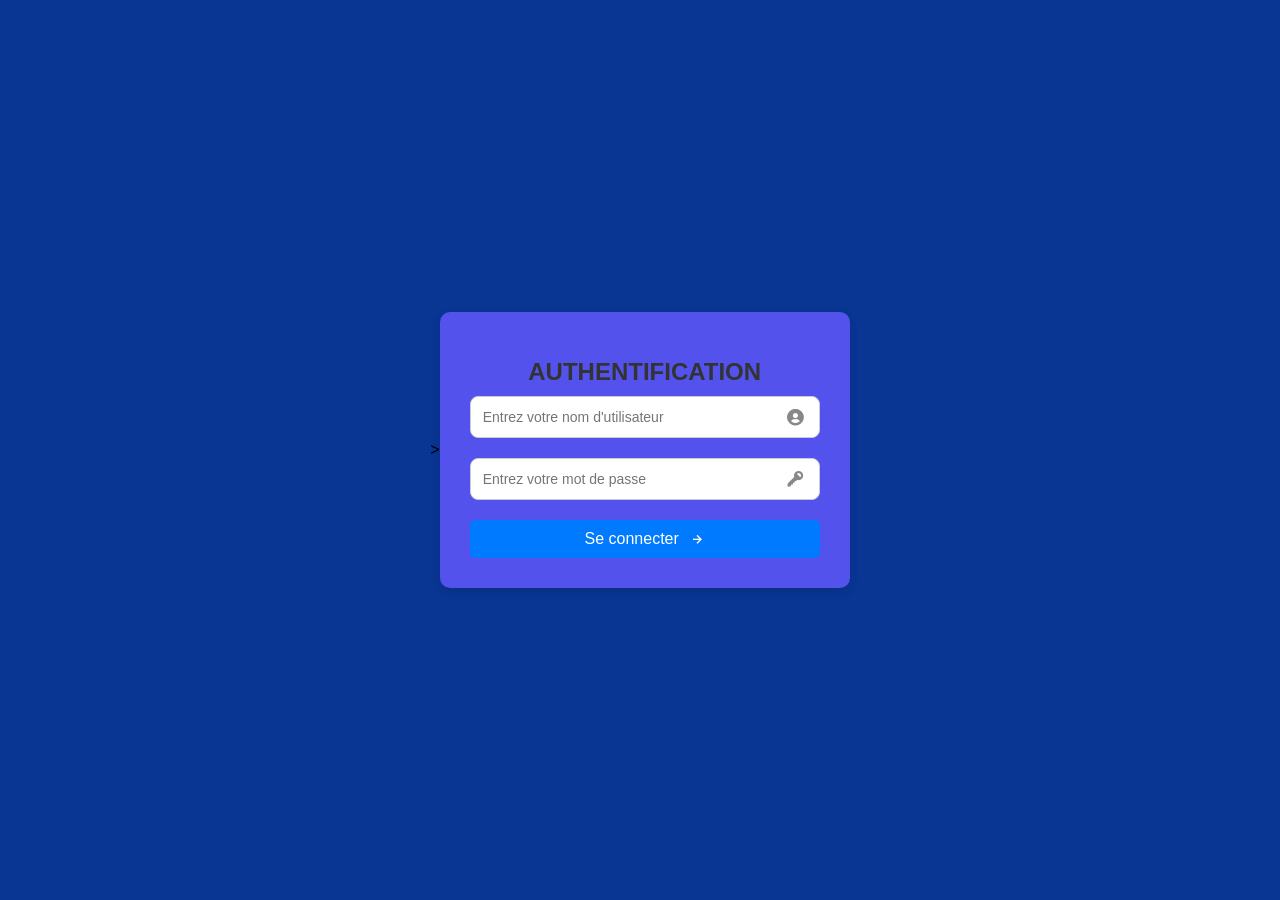
==== commit 1a15fd49: "feat: implement authentication system with login form, user validation, and session management" ====
--- a/index.html
+++ b/index.html
@@ -9,6 +9,7 @@
     <link rel="stylesheet" href="css/plan.css">
 </head>
 <body>
+    <script src="js/auth-guard.js"></script>
 
     <!-- En-tête du site -->
     <header id="index-header" class="index-header">
@@ -28,6 +29,7 @@
                 <li><a href="html/historique.html">Historique</a></li>
                 <li><a href="html/documentation.html">Documentation</a></li>
                 <li><a href="html/equipe.html">Équipe</a></li>
+                <li><a href="authentification/Formulaire2.html">Connexion</a></li>
             </ul>
         </nav>
     </header>
